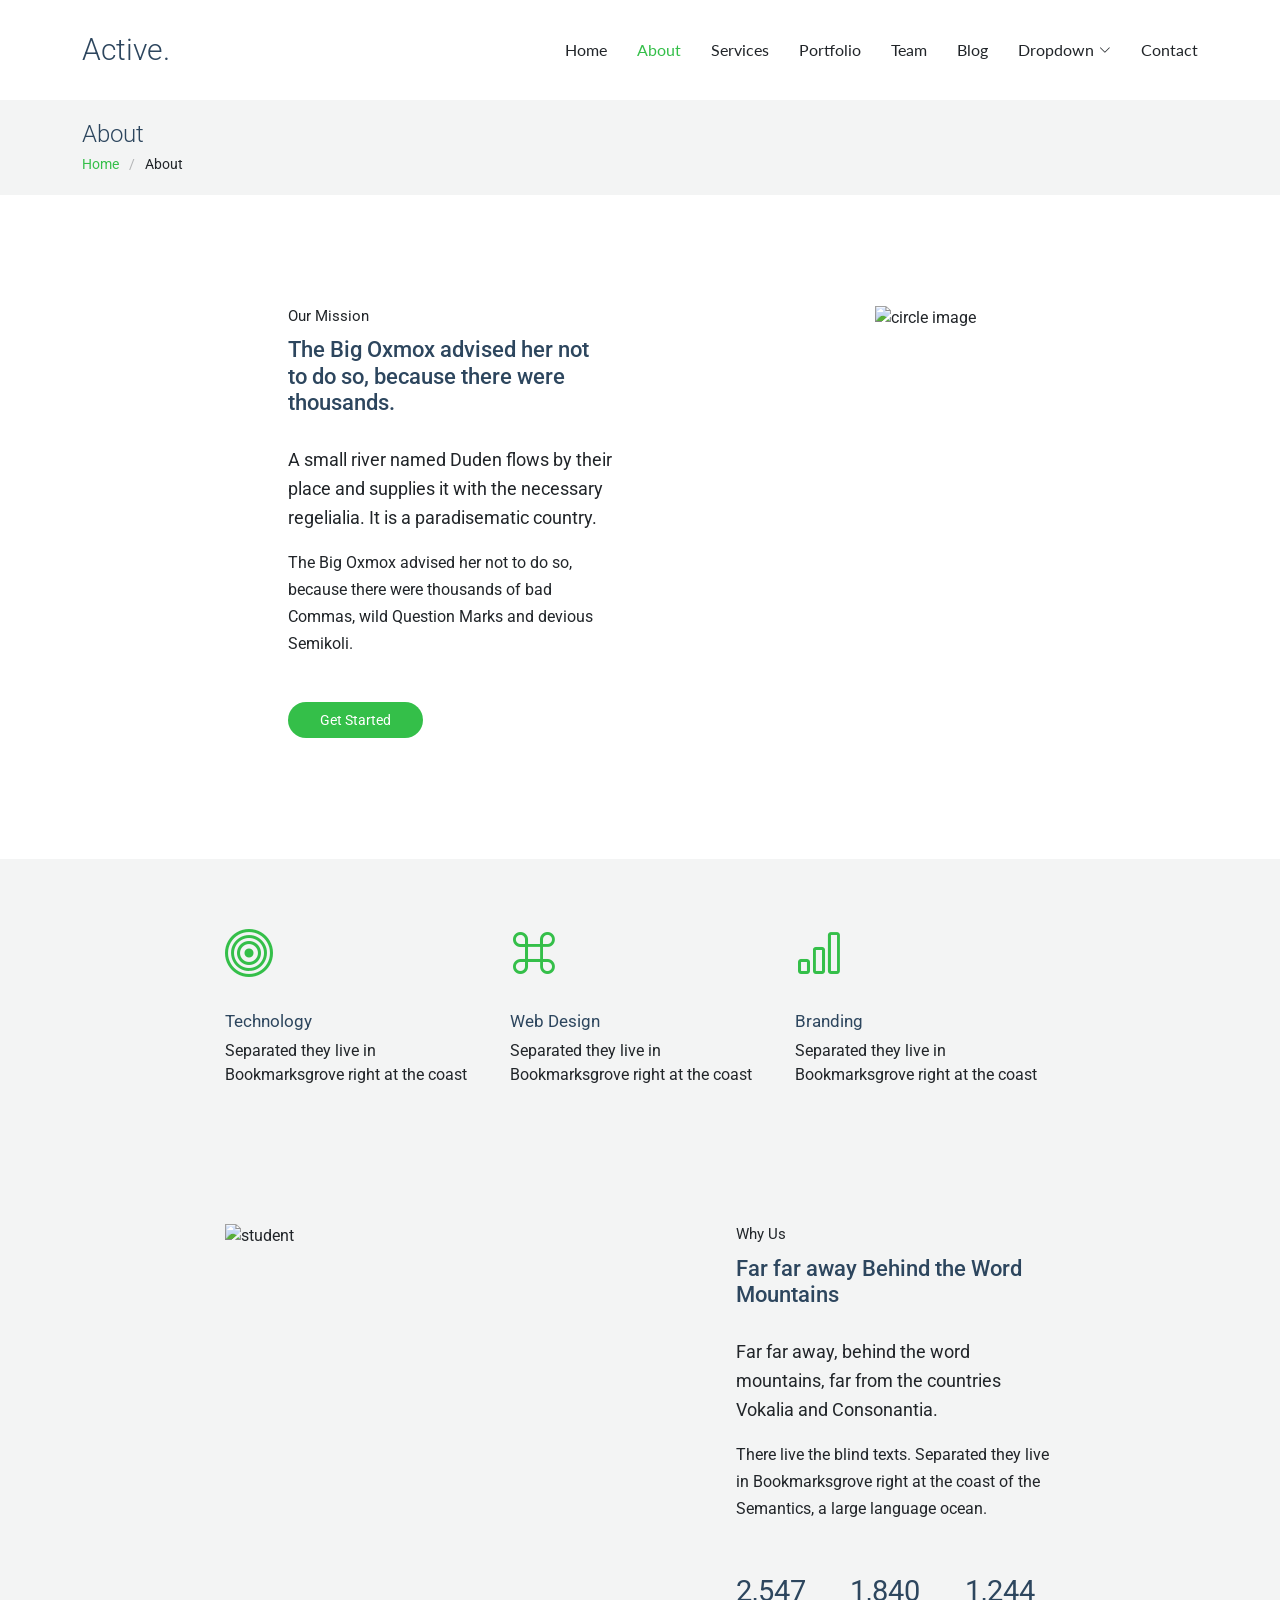
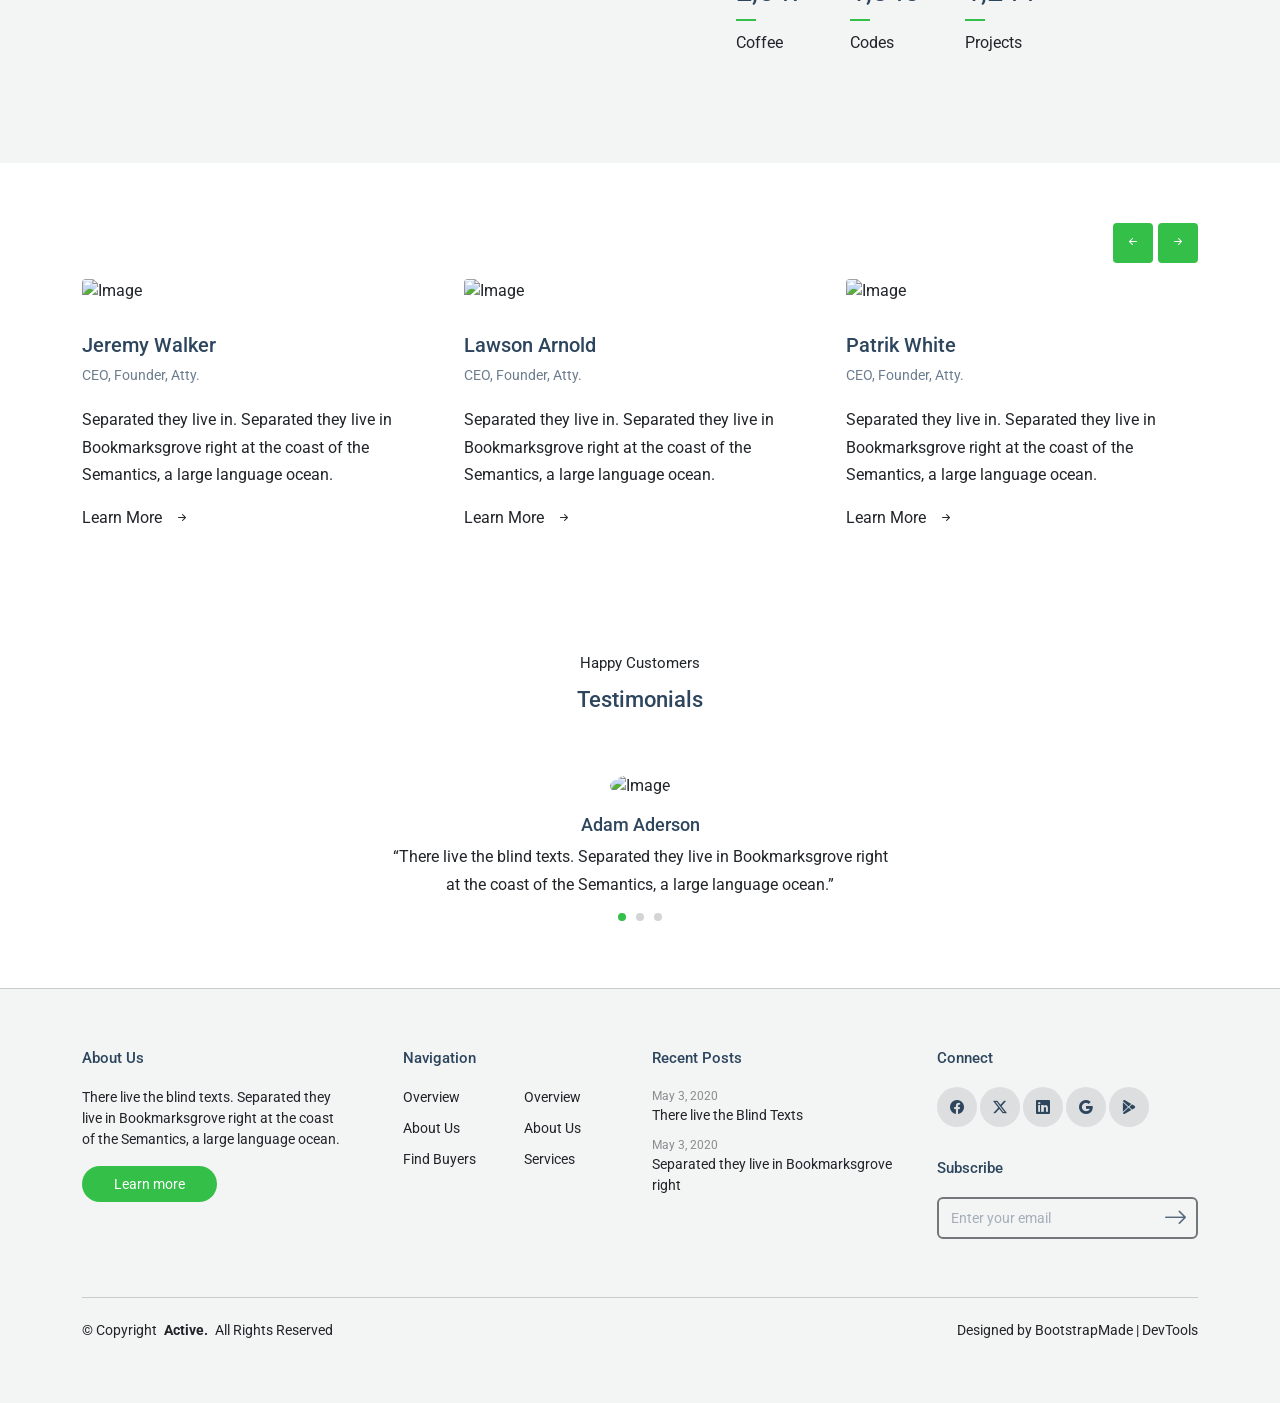
==== about.html @ 2cb1d7f8 "Initial commit Template + licence" ====
<!DOCTYPE html>
<html lang="en">

<head>
  <meta charset="utf-8">
  <meta content="width=device-width, initial-scale=1.0" name="viewport">
  <title>About - Active Bootstrap Template</title>
  <meta name="description" content="">
  <meta name="keywords" content="">

  <!-- Favicons -->
  <link href="assets/img/favicon.png" rel="icon">
  <link href="assets/img/apple-touch-icon.png" rel="apple-touch-icon">

  <!-- Fonts -->
  <link href="https://fonts.googleapis.com" rel="preconnect">
  <link href="https://fonts.gstatic.com" rel="preconnect" crossorigin>
  <link href="https://fonts.googleapis.com/css2?family=Roboto:ital,wght@0,100;0,300;0,400;0,500;0,700;0,900;1,100;1,300;1,400;1,500;1,700;1,900&family=Lato:ital,wght@0,100;0,300;0,400;0,700;0,900;1,100;1,300;1,400;1,700;1,900&display=swap" rel="stylesheet">

  <!-- Vendor CSS Files -->
  <link href="assets/vendor/bootstrap/css/bootstrap.min.css" rel="stylesheet">
  <link href="assets/vendor/bootstrap-icons/bootstrap-icons.css" rel="stylesheet">
  <link href="assets/vendor/aos/aos.css" rel="stylesheet">
  <link href="assets/vendor/swiper/swiper-bundle.min.css" rel="stylesheet">
  <link href="assets/vendor/glightbox/css/glightbox.min.css" rel="stylesheet">

  <!-- Main CSS File -->
  <link href="assets/css/main.css" rel="stylesheet">

  <!-- =======================================================
  * Template Name: Active
  * Template URL: https://bootstrapmade.com/active-bootstrap-website-template/
  * Updated: Aug 07 2024 with Bootstrap v5.3.3
  * Author: BootstrapMade.com
  * License: https://bootstrapmade.com/license/
  ======================================================== -->
</head>

<body class="about-page">

  <header id="header" class="header d-flex align-items-center sticky-top">
    <div class="container-fluid container-xl position-relative d-flex align-items-center justify-content-between">

      <a href="index.html" class="logo d-flex align-items-center">
        <!-- Uncomment the line below if you also wish to use an image logo -->
        <!-- <img src="assets/img/logo.png" alt=""> -->
        <h1 class="sitename">Active.</h1>
      </a>

      <nav id="navmenu" class="navmenu">
        <ul>
          <li><a href="index.html">Home</a></li>
          <li><a href="about.html" class="active">About</a></li>
          <li><a href="services.html">Services</a></li>
          <li><a href="portfolio.html">Portfolio</a></li>
          <li><a href="team.html">Team</a></li>
          <li><a href="blog.html">Blog</a></li>
          <li class="dropdown"><a href="#"><span>Dropdown</span> <i class="bi bi-chevron-down toggle-dropdown"></i></a>
            <ul>
              <li><a href="#">Dropdown 1</a></li>
              <li class="dropdown"><a href="#"><span>Deep Dropdown</span> <i class="bi bi-chevron-down toggle-dropdown"></i></a>
                <ul>
                  <li><a href="#">Deep Dropdown 1</a></li>
                  <li><a href="#">Deep Dropdown 2</a></li>
                  <li><a href="#">Deep Dropdown 3</a></li>
                  <li><a href="#">Deep Dropdown 4</a></li>
                  <li><a href="#">Deep Dropdown 5</a></li>
                </ul>
              </li>
              <li><a href="#">Dropdown 2</a></li>
              <li><a href="#">Dropdown 3</a></li>
              <li><a href="#">Dropdown 4</a></li>
            </ul>
          </li>
          <li><a href="contact.html">Contact</a></li>
        </ul>
        <i class="mobile-nav-toggle d-xl-none bi bi-list"></i>
      </nav>

    </div>
  </header>

  <main class="main">

    <!-- Page Title -->
    <div class="page-title light-background">
      <div class="container">
        <h1>About</h1>
        <nav class="breadcrumbs">
          <ol>
            <li><a href="index.html">Home</a></li>
            <li class="current">About</li>
          </ol>
        </nav>
      </div>
    </div><!-- End Page Title -->

    <!-- About 2 Section -->
    <section id="about-2" class="about-2 section">

      <div class="container">
        <div class="content">
          <div class="row justify-content-center">
            <div class="col-sm-12 col-md-5 col-lg-4 col-xl-4 order-lg-2 offset-xl-1 mb-4">
              <div class="img-wrap text-center text-md-left" data-aos="fade-up" data-aos-delay="100">
                <div class="img">
                  <img src="assets/img/img_v_3.jpg" alt="circle image" class="img-fluid">
                </div>
              </div>
            </div>

            <div class="offset-md-0 offset-lg-1 col-sm-12 col-md-5 col-lg-5 col-xl-4" data-aos="fade-up">
              <div class="px-3">
                <span class="content-subtitle">Our Mission</span>
                <h2 class="content-title text-start">
                  The Big Oxmox advised her not to do so, because there were
                  thousands.
                </h2>
                <p class="lead">
                  A small river named Duden flows by their place and supplies it
                  with the necessary regelialia. It is a paradisematic country.
                </p>
                <p class="mb-5">
                  The Big Oxmox advised her not to do so, because there were
                  thousands of bad Commas, wild Question Marks and devious Semikoli.
                </p>
                <p>
                  <a href="#" class="btn-get-started">Get Started</a>
                </p>
              </div>
            </div>
          </div>
        </div>
      </div>
    </section><!-- /About 2 Section -->

    <!-- Services Section -->
    <section id="services" class="services section light-background">

      <div class="container">
        <div class="row gy-4 justify-content-center">

          <div class="col-lg-3">
            <div class="services-item" data-aos="fade-up">
              <div class="services-icon">
                <i class="bi bi-bullseye"></i>
              </div>
              <div>
                <h3>Technology</h3>
                <p>Separated they live in Bookmarksgrove right at the coast</p>
              </div>
            </div>
          </div>

          <div class="col-lg-3">
            <div class="services-item" data-aos="fade-up" data-aos-delay="100">
              <div class="services-icon">
                <i class="bi bi-command"></i>
              </div>
              <div>
                <h3>Web Design</h3>
                <p>Separated they live in Bookmarksgrove right at the coast</p>
              </div>
            </div>
          </div>

          <div class="col-lg-3">
            <div class="services-item" data-aos="fade-up" data-aos-delay="200">
              <div class="services-icon">
                <i class="bi bi-bar-chart"></i>
              </div>
              <div>
                <h3>Branding</h3>
                <p>Separated they live in Bookmarksgrove right at the coast</p>
              </div>
            </div>
          </div>

        </div>
      </div>
    </section><!-- /Services Section -->

    <!-- Stats Section -->
    <section id="stats" class="stats section light-background">

      <div class="container">

        <div class="row gy-4 justify-content-center">

          <div class="col-lg-5">
            <div class="images-overlap">
              <img src="assets/img/img_v_1.jpg" alt="student" class="img-fluid img-1" data-aos="fade-up">
            </div>
          </div>

          <div class="col-lg-4 ps-lg-5">
            <span class="content-subtitle">Why Us</span>
            <h2 class="content-title">Far far away Behind the Word Mountains</h2>
            <p class="lead">
              Far far away, behind the word mountains, far from the countries
              Vokalia and Consonantia.
            </p>
            <p class="mb-5">
              There live the blind texts. Separated they live in Bookmarksgrove
              right at the coast of the Semantics, a large language ocean.
            </p>
            <div class="row mb-5 count-numbers">

              <!-- Start Stats Item -->
              <div class="col-4 counter" data-aos="fade-up" data-aos-delay="100">
                <span data-purecounter-separator="true" data-purecounter-start="0" data-purecounter-end="3919" data-purecounter-duration="1" class="purecounter number"></span>
                <span class="d-block">Coffee</span>
              </div>
              <!-- End Stats Item -->

              <!-- Start Stats Item -->
              <div class="col-4 counter" data-aos="fade-up" data-aos-delay="200">
                <span data-purecounter-separator="true" data-purecounter-start="0" data-purecounter-end="2831" data-purecounter-duration="1" class="purecounter number"></span>
                <span class="d-block">Codes</span>
              </div>
              <!-- End Stats Item -->

              <!-- Start Stats Item -->
              <div class="col-4 counter" data-aos="fade-up" data-aos-delay="300">
                <span data-purecounter-separator="true" data-purecounter-start="0" data-purecounter-end="1914" data-purecounter-duration="1" class="purecounter number"></span>
                <span class="d-block">Projects</span>
              </div>
              <!-- End Stats Item -->

            </div>
          </div>

        </div>

      </div>
    </section><!-- /Stats Section -->

    <!-- Team Section -->
    <section id="team" class="team section">

      <div class="site-section slider-team-wrap">
        <div class="container">

          <div class="slider-nav d-flex justify-content-end mb-3">
            <a href="#" class="js-prev js-custom-prev"><i class="bi bi-arrow-left-short"></i></a>
            <a href="#" class="js-next js-custom-next"><i class="bi bi-arrow-right-short"></i></a>
          </div>

          <div class="swiper init-swiper" data-aos="fade-up" data-aos-delay="100">
            <script type="application/json" class="swiper-config">
              {
                "loop": true,
                "speed": 600,
                "autoplay": {
                  "delay": 5000
                },
                "slidesPerView": "1",
                "pagination": {
                  "el": ".swiper-pagination",
                  "type": "bullets",
                  "clickable": true
                },
                "navigation": {
                  "nextEl": ".js-custom-next",
                  "prevEl": ".js-custom-prev"
                },
                "breakpoints": {
                  "640": {
                    "slidesPerView": 2,
                    "spaceBetween": 30
                  },
                  "768": {
                    "slidesPerView": 3,
                    "spaceBetween": 30
                  },
                  "1200": {
                    "slidesPerView": 3,
                    "spaceBetween": 30
                  }
                }
              }
            </script>
            <div class="swiper-wrapper">
              <div class="swiper-slide">
                <div class="team">
                  <div class="pic">
                    <img src="assets/img/team/team-1.jpg" alt="Image" class="img-fluid">
                  </div>
                  <h3 clas="">
                    <a href="#"><span class="">Jeremy</span> Walker</a>
                  </h3>
                  <span class="d-block position">CEO, Founder, Atty.</span>
                  <p>
                    Separated they live in. Separated they live in Bookmarksgrove
                    right at the coast of the Semantics, a large language ocean.
                  </p>
                  <p class="mb-0">
                    <a href="#" class="more dark">Learn More <span class="bi bi-arrow-right-short"></span></a>
                  </p>
                </div>
              </div>
              <div class="swiper-slide">
                <div class="team">
                  <div class="pic">
                    <img src="assets/img/team/team-2.jpg" alt="Image" class="img-fluid">
                  </div>
                  <h3 clas="">
                    <a href="#"><span class="">Lawson</span> Arnold</a>
                  </h3>
                  <span class="d-block position">CEO, Founder, Atty.</span>
                  <p>
                    Separated they live in. Separated they live in Bookmarksgrove
                    right at the coast of the Semantics, a large language ocean.
                  </p>
                  <p class="mb-0">
                    <a href="#" class="more dark">Learn More <span class="bi bi-arrow-right-short"></span></a>
                  </p>
                </div>
              </div>
              <div class="swiper-slide">
                <div class="team">
                  <div class="pic">
                    <img src="assets/img/team/team-3.jpg" alt="Image" class="img-fluid">
                  </div>
                  <h3 clas="">
                    <a href="#"><span class="">Patrik</span> White</a>
                  </h3>
                  <span class="d-block position">CEO, Founder, Atty.</span>
                  <p>
                    Separated they live in. Separated they live in Bookmarksgrove
                    right at the coast of the Semantics, a large language ocean.
                  </p>
                  <p class="mb-0">
                    <a href="#" class="more dark">Learn More <span class="bi bi-arrow-right-short"></span></a>
                  </p>
                </div>
              </div>
              <div class="swiper-slide">
                <div class="team">
                  <div class="pic">
                    <img src="assets/img/team/team-4.jpg" alt="Image" class="img-fluid">
                  </div>
                  <h3 clas="">
                    <a href="#"><span class="">Kathryn</span> Ryan</a>
                  </h3>
                  <span class="d-block position">CEO, Founder, Atty.</span>
                  <p>
                    Separated they live in. Separated they live in Bookmarksgrove
                    right at the coast of the Semantics, a large language ocean.
                  </p>
                  <p class="mb-0">
                    <a href="#" class="more dark">Learn More <span class="bi bi-arrow-right-short"></span></a>
                  </p>
                </div>
              </div>
              <!-- <div class="swiper-slide"></div> -->
            </div>
          </div>
        </div>
        <!-- /.container -->
      </div>
    </section><!-- /Team Section -->

    <!-- Testimonials Section -->
    <section id="testimonials" class="testimonials section">
      <!-- Section Title -->
      <div class="container section-title" data-aos="fade-up">
        <p>Happy Customers</p>
        <h2>Testimonials</h2>
      </div><!-- End Section Title -->

      <div class="container" data-aos="fade-up">
        <div class="row justify-content-center">
          <div class="col-lg-7">
            <div class="swiper init-swiper">
              <script type="application/json" class="swiper-config">
                {
                  "loop": true,
                  "speed": 600,
                  "autoplay": {
                    "delay": 5000
                  },
                  "slidesPerView": "auto",
                  "pagination": {
                    "el": ".swiper-pagination",
                    "type": "bullets",
                    "clickable": true
                  },
                  "breakpoints": {
                    "320": {
                      "slidesPerView": 1,
                      "spaceBetween": 40
                    },
                    "1200": {
                      "slidesPerView": 1,
                      "spaceBetween": 1
                    }
                  }
                }
              </script>
              <div class="swiper-wrapper">
                <div class="swiper-slide">
                  <div class="testimonial mx-auto">
                    <figure class="img-wrap">
                      <img src="assets/img/testimonials/testimonials-1.jpg" alt="Image" class="img-fluid">
                    </figure>
                    <h3 class="name">Adam Aderson</h3>
                    <blockquote>
                      <p>
                        “There live the blind texts. Separated they live in
                        Bookmarksgrove right at the coast of the Semantics, a large
                        language ocean.”
                      </p>
                    </blockquote>
                  </div>
                </div>
                <div class="swiper-slide">
                  <div class="testimonial mx-auto">
                    <figure class="img-wrap">
                      <img src="assets/img/testimonials/testimonials-2.jpg" alt="Image" class="img-fluid">
                    </figure>
                    <h3 class="name">Lukas Devlin</h3>
                    <blockquote>
                      <p>
                        “There live the blind texts. Separated they live in
                        Bookmarksgrove right at the coast of the Semantics, a large
                        language ocean.”
                      </p>
                    </blockquote>
                  </div>
                </div>
                <div class="swiper-slide">
                  <div class="testimonial mx-auto">
                    <figure class="img-wrap">
                      <img src="assets/img/testimonials/testimonials-3.jpg" alt="Image" class="img-fluid">
                    </figure>
                    <h3 class="name">Kayla Bryant</h3>
                    <blockquote>
                      <p>
                        “There live the blind texts. Separated they live in
                        Bookmarksgrove right at the coast of the Semantics, a large
                        language ocean.”
                      </p>
                    </blockquote>
                  </div>
                </div>
              </div>
              <div class="swiper-pagination"></div>
            </div>
          </div>
        </div>
      </div>
    </section><!-- /Testimonials Section -->

  </main>

  <footer id="footer" class="footer light-background">
    <div class="container">
      <div class="row g-4">
        <div class="col-md-6 col-lg-3 mb-3 mb-md-0">
          <div class="widget">
            <h3 class="widget-heading">About Us</h3>
            <p class="mb-4">
              There live the blind texts. Separated they live in Bookmarksgrove
              right at the coast of the Semantics, a large language ocean.
            </p>
            <p class="mb-0">
              <a href="#" class="btn-learn-more">Learn more</a>
            </p>
          </div>
        </div>
        <div class="col-md-6 col-lg-3 ps-lg-5 mb-3 mb-md-0">
          <div class="widget">
            <h3 class="widget-heading">Navigation</h3>
            <ul class="list-unstyled float-start me-5">
              <li><a href="#">Overview</a></li>
              <li><a href="#">About Us</a></li>
              <li><a href="#">Find Buyers</a></li>
            </ul>
            <ul class="list-unstyled float-start">
              <li><a href="#">Overview</a></li>
              <li><a href="#">About Us</a></li>
              <li><a href="#">Services</a></li>
            </ul>
          </div>
        </div>
        <div class="col-md-6 col-lg-3 pl-lg-5">
          <div class="widget">
            <h3 class="widget-heading">Recent Posts</h3>
            <ul class="list-unstyled footer-blog-entry">
              <li>
                <span class="d-block date">May 3, 2020</span>
                <a href="#">There live the Blind Texts</a>
              </li>
              <li>
                <span class="d-block date">May 3, 2020</span>
                <a href="#">Separated they live in Bookmarksgrove right</a>
              </li>
            </ul>
          </div>
        </div>
        <div class="col-md-6 col-lg-3 pl-lg-5">
          <div class="widget">
            <h3 class="widget-heading">Connect</h3>
            <ul class="list-unstyled social-icons light mb-3">
              <li>
                <a href="#"><span class="bi bi-facebook"></span></a>
              </li>
              <li>
                <a href="#"><span class="bi bi-twitter-x"></span></a>
              </li>
              <li>
                <a href="#"><span class="bi bi-linkedin"></span></a>
              </li>
              <li>
                <a href="#"><span class="bi bi-google"></span></a>
              </li>
              <li>
                <a href="#"><span class="bi bi-google-play"></span></a>
              </li>
            </ul>
          </div>

          <div class="widget">
            <div class="footer-subscribe">
              <h3 class="widget-heading">Subscribe</h3>
              <form action="forms/newsletter.php" method="post" class="php-email-form">
                <div class="mb-2">
                  <input type="text" class="form-control" name="email" placeholder="Enter your email">

                  <button type="submit" class="btn btn-link">
                    <span class="bi bi-arrow-right"></span>
                  </button>
                </div>
                <div class="loading">Loading</div>
                <div class="error-message"></div>
                <div class="sent-message">
                  Your subscription request has been sent. Thank you!
                </div>
              </form>
            </div>
          </div>
        </div>
      </div>

      <div class="copyright d-flex flex-column flex-md-row align-items-center justify-content-md-between">
        <p>© <span>Copyright</span> <strong class="px-1 sitename">Active.</strong> <span>All Rights Reserved</span></p>
        <div class="credits">
          <!-- All the links in the footer should remain intact. -->
          <!-- You can delete the links only if you've purchased the pro version. -->
          <!-- Licensing information: https://bootstrapmade.com/license/ -->
          <!-- Purchase the pro version with working PHP/AJAX contact form: [buy-url] -->
          Designed by <a href="https://bootstrapmade.com/">BootstrapMade</a> | <a href="https://bootstrapmade.com/tools/">DevTools</a>
        </div>
      </div>
    </div>
  </footer>

  <!-- Scroll Top -->
  <a href="#" id="scroll-top" class="scroll-top d-flex align-items-center justify-content-center"><i class="bi bi-arrow-up-short"></i></a>

  <!-- Preloader -->
  <div id="preloader"></div>

  <!-- Vendor JS Files -->
  <script src="assets/vendor/bootstrap/js/bootstrap.bundle.min.js"></script>
  <script src="assets/vendor/php-email-form/validate.js"></script>
  <script src="assets/vendor/aos/aos.js"></script>
  <script src="assets/vendor/swiper/swiper-bundle.min.js"></script>
  <script src="assets/vendor/purecounter/purecounter_vanilla.js"></script>
  <script src="assets/vendor/glightbox/js/glightbox.min.js"></script>
  <script src="assets/vendor/imagesloaded/imagesloaded.pkgd.min.js"></script>
  <script src="assets/vendor/isotope-layout/isotope.pkgd.min.js"></script>

  <!-- Main JS File -->
  <script src="assets/js/main.js"></script>

</body>

</html>
---- assets/css/main.css ----
/**
* Template Name: Active
* Template URL: https://bootstrapmade.com/active-bootstrap-website-template/
* Updated: Aug 07 2024 with Bootstrap v5.3.3
* Author: BootstrapMade.com
* License: https://bootstrapmade.com/license/
*/

/*--------------------------------------------------------------
# Font & Color Variables
# Help: https://bootstrapmade.com/color-system/
--------------------------------------------------------------*/
/* Fonts */
:root {
  --default-font: "Roboto",  system-ui, -apple-system, "Segoe UI", Roboto, "Helvetica Neue", Arial, "Noto Sans", "Liberation Sans", sans-serif, "Apple Color Emoji", "Segoe UI Emoji", "Segoe UI Symbol", "Noto Color Emoji";
  --heading-font: "Roboto",  sans-serif;
  --nav-font: "Lato",  sans-serif;
}

/* Global Colors - The following color variables are used throughout the website. Updating them here will change the color scheme of the entire website */
:root { 
  --background-color: #ffffff; /* Background color for the entire website, including individual sections */
  --default-color: #212529; /* Default color used for the majority of the text content across the entire website */
  --heading-color: #2d465e; /* Color for headings, subheadings and title throughout the website */
  --accent-color: #34bf49; /* Accent color that represents your brand on the website. It's used for buttons, links, and other elements that need to stand out */
  --surface-color: #ffffff; /* The surface color is used as a background of boxed elements within sections, such as cards, icon boxes, or other elements that require a visual separation from the global background. */
  --contrast-color: #ffffff; /* Contrast color for text, ensuring readability against backgrounds of accent, heading, or default colors. */
}

/* Nav Menu Colors - The following color variables are used specifically for the navigation menu. They are separate from the global colors to allow for more customization options */
:root {
  --nav-color: #212529;  /* The default color of the main navmenu links */
  --nav-hover-color: #34bf49; /* Applied to main navmenu links when they are hovered over or active */
  --nav-mobile-background-color: #ffffff; /* Used as the background color for mobile navigation menu */
  --nav-dropdown-background-color: #ffffff; /* Used as the background color for dropdown items that appear when hovering over primary navigation items */
  --nav-dropdown-color: #212529; /* Used for navigation links of the dropdown items in the navigation menu. */
  --nav-dropdown-hover-color: #34bf49; /* Similar to --nav-hover-color, this color is applied to dropdown navigation links when they are hovered over. */
}

/* Color Presets - These classes override global colors when applied to any section or element, providing reuse of the sam color scheme. */

.light-background {
  --background-color: #f3f4f4;
  --surface-color: #ffffff;
}

.dark-background {
  --background-color: #060606;
  --default-color: #ffffff;
  --heading-color: #ffffff;
  --surface-color: #252525;
  --contrast-color: #ffffff;
}

/* Smooth scroll */
:root {
  scroll-behavior: smooth;
}

/*--------------------------------------------------------------
# General Styling & Shared Classes
--------------------------------------------------------------*/
body {
  color: var(--default-color);
  background-color: var(--background-color);
  font-family: var(--default-font);
}

a {
  color: var(--accent-color);
  text-decoration: none;
  transition: 0.3s;
}

a:hover {
  color: color-mix(in srgb, var(--accent-color), transparent 25%);
  text-decoration: none;
}

h1,
h2,
h3,
h4,
h5,
h6 {
  color: var(--heading-color);
  font-family: var(--heading-font);
}

/* PHP Email Form Messages
------------------------------*/
.php-email-form .error-message {
  display: none;
  background: #df1529;
  color: #ffffff;
  text-align: left;
  padding: 15px;
  margin-bottom: 24px;
  font-weight: 600;
}

.php-email-form .sent-message {
  display: none;
  color: #ffffff;
  background: #059652;
  text-align: center;
  padding: 15px;
  margin-bottom: 24px;
  font-weight: 600;
}

.php-email-form .loading {
  display: none;
  background: var(--surface-color);
  text-align: center;
  padding: 15px;
  margin-bottom: 24px;
}

.php-email-form .loading:before {
  content: "";
  display: inline-block;
  border-radius: 50%;
  width: 24px;
  height: 24px;
  margin: 0 10px -6px 0;
  border: 3px solid var(--accent-color);
  border-top-color: var(--surface-color);
  animation: php-email-form-loading 1s linear infinite;
}

@keyframes php-email-form-loading {
  0% {
    transform: rotate(0deg);
  }

  100% {
    transform: rotate(360deg);
  }
}

/*--------------------------------------------------------------
# Global Header
--------------------------------------------------------------*/
.header {
  color: var(--default-color);
  background-color: var(--background-color);
  padding: 20px 0;
  transition: all 0.5s;
  z-index: 997;
}

.header .logo {
  line-height: 1;
}

.header .logo img {
  max-height: 32px;
  margin-right: 8px;
}

.header .logo h1 {
  font-size: 30px;
  margin: 0;
  font-weight: 300;
  color: var(--heading-color);
}

.scrolled .header {
  box-shadow: 0px 0 18px rgba(0, 0, 0, 0.1);
}

/*--------------------------------------------------------------
# Navigation Menu
--------------------------------------------------------------*/
/* Navmenu - Desktop */
@media (min-width: 1200px) {
  .navmenu {
    padding: 0;
  }

  .navmenu ul {
    margin: 0;
    padding: 0;
    display: flex;
    list-style: none;
    align-items: center;
  }

  .navmenu li {
    position: relative;
  }

  .navmenu a,
  .navmenu a:focus {
    color: var(--nav-color);
    padding: 18px 15px;
    font-size: 16px;
    font-family: var(--nav-font);
    font-weight: 400;
    display: flex;
    align-items: center;
    justify-content: space-between;
    white-space: nowrap;
    transition: 0.3s;
  }

  .navmenu a i,
  .navmenu a:focus i {
    font-size: 12px;
    line-height: 0;
    margin-left: 5px;
    transition: 0.3s;
  }

  .navmenu li:last-child a {
    padding-right: 0;
  }

  .navmenu li:hover>a,
  .navmenu .active,
  .navmenu .active:focus {
    color: var(--nav-hover-color);
  }

  .navmenu .dropdown ul {
    margin: 0;
    padding: 10px 0;
    background: var(--nav-dropdown-background-color);
    display: block;
    position: absolute;
    visibility: hidden;
    left: 14px;
    top: 130%;
    opacity: 0;
    transition: 0.3s;
    border-radius: 4px;
    z-index: 99;
    box-shadow: 0px 0px 30px rgba(0, 0, 0, 0.1);
  }

  .navmenu .dropdown ul li {
    min-width: 200px;
  }

  .navmenu .dropdown ul a {
    padding: 10px 20px;
    font-size: 15px;
    text-transform: none;
    color: var(--nav-dropdown-color);
  }

  .navmenu .dropdown ul a i {
    font-size: 12px;
  }

  .navmenu .dropdown ul a:hover,
  .navmenu .dropdown ul .active:hover,
  .navmenu .dropdown ul li:hover>a {
    color: var(--nav-dropdown-hover-color);
  }

  .navmenu .dropdown:hover>ul {
    opacity: 1;
    top: 100%;
    visibility: visible;
  }

  .navmenu .dropdown .dropdown ul {
    top: 0;
    left: -90%;
    visibility: hidden;
  }

  .navmenu .dropdown .dropdown:hover>ul {
    opacity: 1;
    top: 0;
    left: -100%;
    visibility: visible;
  }
}

/* Navmenu - Mobile */
@media (max-width: 1199px) {
  .mobile-nav-toggle {
    color: var(--nav-color);
    font-size: 28px;
    line-height: 0;
    margin-right: 10px;
    cursor: pointer;
    transition: color 0.3s;
  }

  .navmenu {
    padding: 0;
    z-index: 9997;
  }

  .navmenu ul {
    display: none;
    list-style: none;
    position: absolute;
    inset: 60px 20px 20px 20px;
    padding: 10px 0;
    margin: 0;
    border-radius: 6px;
    background-color: var(--nav-mobile-background-color);
    overflow-y: auto;
    transition: 0.3s;
    z-index: 9998;
    box-shadow: 0px 0px 30px rgba(0, 0, 0, 0.1);
  }

  .navmenu a,
  .navmenu a:focus {
    color: var(--nav-color);
    padding: 10px 20px;
    font-family: var(--nav-font);
    font-size: 17px;
    font-weight: 500;
    display: flex;
    align-items: center;
    justify-content: space-between;
    white-space: nowrap;
    transition: 0.3s;
  }

  .navmenu a i,
  .navmenu a:focus i {
    font-size: 12px;
    line-height: 0;
    margin-left: 5px;
    width: 30px;
    height: 30px;
    display: flex;
    align-items: center;
    justify-content: center;
    border-radius: 50%;
    transition: 0.3s;
    background-color: color-mix(in srgb, var(--accent-color), transparent 90%);
  }

  .navmenu a i:hover,
  .navmenu a:focus i:hover {
    background-color: var(--accent-color);
    color: var(--contrast-color);
  }

  .navmenu a:hover,
  .navmenu .active,
  .navmenu .active:focus {
    color: var(--nav-hover-color);
  }

  .navmenu .active i,
  .navmenu .active:focus i {
    background-color: var(--accent-color);
    color: var(--contrast-color);
    transform: rotate(180deg);
  }

  .navmenu .dropdown ul {
    position: static;
    display: none;
    z-index: 99;
    padding: 10px 0;
    margin: 10px 20px;
    background-color: var(--nav-dropdown-background-color);
    border: 1px solid color-mix(in srgb, var(--default-color), transparent 90%);
    box-shadow: none;
    transition: all 0.5s ease-in-out;
  }

  .navmenu .dropdown ul ul {
    background-color: rgba(33, 37, 41, 0.1);
  }

  .navmenu .dropdown ul a {
    color: var(--nav-dropdown-color);
  }

  .navmenu .dropdown ul a:hover,
  .navmenu .dropdown ul .active:hover,
  .navmenu .dropdown ul li:hover>a {
    color: var(--nav-dropdown-hover-color);
  }

  .navmenu .dropdown>.dropdown-active {
    display: block;
    background-color: rgba(33, 37, 41, 0.03);
  }

  .mobile-nav-active {
    overflow: hidden;
  }

  .mobile-nav-active .mobile-nav-toggle {
    color: #fff;
    position: absolute;
    font-size: 32px;
    top: 15px;
    right: 15px;
    margin-right: 0;
    z-index: 9999;
  }

  .mobile-nav-active .navmenu {
    position: fixed;
    overflow: hidden;
    inset: 0;
    background: rgba(33, 37, 41, 0.8);
    transition: 0.3s;
  }

  .mobile-nav-active .navmenu>ul {
    display: block;
  }
}

/*--------------------------------------------------------------
# Global Footer
--------------------------------------------------------------*/
.footer {
  background-color: var(--background-color);
  color: var(--default-color);
  padding: 60px 0;
  font-size: 14px;
  border-top: 1px solid color-mix(in srgb, var(--default-color), transparent 80%);
}

.footer a {
  color: var(--default-color) !important;
}

.footer a:hover {
  color: var(--accent-color);
}

.footer .copyright {
  margin-top: 50px;
  position: relative;
  padding-top: 20px;
  border-top: 1px solid color-mix(in srgb, var(--default-color), transparent 80%);
}

.footer .copyright p,
.footer .copyright .credits {
  margin: 2px 0;
}

.footer .btn-learn-more {
  background-color: var(--accent-color);
  border-radius: 30px;
  padding: 8px 30px;
  border: 2px solid transparent;
  transition: 0.3s all ease-in-out;
  font-size: 14px;
  color: var(--contrast-color) !important;
}

.footer .btn-learn-more:hover {
  border-color: var(--accent-color);
  background-color: transparent;
  color: var(--accent-color) !important;
}

.footer .widget .widget-heading {
  font-size: 15px;
  color: var(--heading-color);
  margin-bottom: 20px;
}

.footer .widget ul li {
  margin-bottom: 10px;
  line-height: 1.5;
}

.footer .widget ul li a {
  color: color-mix(in srgb, var(--heading-color), transparent 50%);
}

.footer .widget ul li a:hover {
  text-decoration: none;
  color: var(--heading-color);
}

.footer .widget .footer-blog-entry .date {
  color: color-mix(in srgb, var(--default-color), transparent 50%);
  font-size: 12px;
}

.footer .social-icons li {
  display: inline-block;
}

.footer .social-icons li a {
  display: inline-block;
  width: 40px;
  height: 40px;
  position: relative;
  border-radius: 50%;
  background: color-mix(in srgb, var(--default-color), transparent 90%);
}

.footer .social-icons li a span {
  color: color-mix(in srgb, var(--heading-color), transparent 0%);
  position: absolute;
  top: 50%;
  left: 50%;
  transform: translate(-50%, -50%);
  transition: 0.3s all ease-in-out;
}

.footer .social-icons li a:hover {
  background: var(--accent-color);
}

.footer .social-icons li a:hover span {
  color: var(--contrast-color);
}

.footer .social-icons li:first-child a {
  padding-left: 0;
}

.footer .footer-subscribe form {
  position: relative;
}

.footer .footer-subscribe .form-control {
  font-size: 14px;
  height: 42px;
  border: 2px solid color-mix(in srgb, var(--default-color), transparent 40%);
  background: none;
  color: var(--heading-color);
  padding-right: 40px;
}

.footer .footer-subscribe .form-control:focus {
  border-color: color-mix(in srgb, var(--default-color), transparent 10%);
  box-shadow: none;
}

.footer .footer-subscribe .form-control::placeholder {
  color: color-mix(in srgb, var(--heading-color), transparent 60%);
}

.footer .footer-subscribe .btn-link {
  padding: 0;
  margin: 0;
  font-size: 1.5rem;
  background-color: none;
  border-color: none;
  position: absolute;
  line-height: 0;
  color: color-mix(in srgb, var(--heading-color), transparent 20%);
  top: 20px;
  right: 10px;
  transform: translateY(-50%) rotate(0deg);
}

.footer .footer-subscribe .btn-link:hover,
.footer .footer-subscribe .btn-link:focus,
.footer .footer-subscribe .btn-link:active {
  text-decoration: none;
}

/*--------------------------------------------------------------
# Preloader
--------------------------------------------------------------*/
#preloader {
  position: fixed;
  inset: 0;
  z-index: 999999;
  overflow: hidden;
  background: var(--background-color);
  transition: all 0.6s ease-out;
}

#preloader:before {
  content: "";
  position: fixed;
  top: calc(50% - 30px);
  left: calc(50% - 30px);
  border: 6px solid #ffffff;
  border-color: var(--accent-color) transparent var(--accent-color) transparent;
  border-radius: 50%;
  width: 60px;
  height: 60px;
  animation: animate-preloader 1.5s linear infinite;
}

@keyframes animate-preloader {
  0% {
    transform: rotate(0deg);
  }

  100% {
    transform: rotate(360deg);
  }
}

/*--------------------------------------------------------------
# Scroll Top Button
--------------------------------------------------------------*/
.scroll-top {
  position: fixed;
  visibility: hidden;
  opacity: 0;
  right: 15px;
  bottom: 15px;
  z-index: 99999;
  background-color: var(--accent-color);
  width: 40px;
  height: 40px;
  border-radius: 4px;
  transition: all 0.4s;
}

.scroll-top i {
  font-size: 24px;
  color: var(--contrast-color);
  line-height: 0;
}

.scroll-top:hover {
  background-color: color-mix(in srgb, var(--accent-color), transparent 20%);
  color: var(--contrast-color);
}

.scroll-top.active {
  visibility: visible;
  opacity: 1;
}

/*--------------------------------------------------------------
# Disable aos animation delay on mobile devices
--------------------------------------------------------------*/
@media screen and (max-width: 768px) {
  [data-aos-delay] {
    transition-delay: 0 !important;
  }
}

/*--------------------------------------------------------------
# Global Page Titles & Breadcrumbs
--------------------------------------------------------------*/
.page-title {
  color: var(--default-color);
  background-color: var(--background-color);
  padding: 20px 0;
  position: relative;
}

.page-title h1 {
  font-size: 24px;
  font-weight: 300;
  margin: 0 0 5px 0;
}

.page-title .breadcrumbs ol {
  display: flex;
  flex-wrap: wrap;
  list-style: none;
  padding: 0;
  margin: 0;
  font-size: 14px;
  font-weight: 400;
}

.page-title .breadcrumbs ol li+li {
  padding-left: 10px;
}

.page-title .breadcrumbs ol li+li::before {
  content: "/";
  display: inline-block;
  padding-right: 10px;
  color: color-mix(in srgb, var(--default-color), transparent 70%);
}

/*--------------------------------------------------------------
# Global Sections
--------------------------------------------------------------*/
section,
.section {
  color: var(--default-color);
  background-color: var(--background-color);
  padding: 60px 0;
  scroll-margin-top: 100px;
  overflow: clip;
}

@media (max-width: 1199px) {

  section,
  .section {
    scroll-margin-top: 66px;
  }
}

/*--------------------------------------------------------------
# Global Section Titles
--------------------------------------------------------------*/
.section-title {
  text-align: center;
  padding-bottom: 60px;
  position: relative;
}

.section-title h2 {
  font-size: 22px;
  font-weight: 500;
  margin-bottom: 0;
}

.section-title p {
  font-size: 15px;
  margin-bottom: 10px;
}

/*--------------------------------------------------------------
# About Section
--------------------------------------------------------------*/
.about .btn-get-started {
  background-color: var(--accent-color);
  color: var(--contrast-color);
  border-radius: 30px;
  padding: 8px 30px;
  border: 2px solid transparent;
  transition: 0.3s all ease-in-out;
  font-size: 14px;
}

.about .btn-get-started:hover {
  border-color: var(--accent-color);
  background-color: transparent;
  color: var(--accent-color);
}

.about h1 {
  color: var(--heading-color);
  font-size: 30px;
}

.about p {
  line-height: 1.7;
  color: var(--default-color);
}

.about .swiper-pagination {
  position: absolute;
  bottom: 30px;
}

.about .swiper-pagination .swiper-pagination-bullet {
  margin: 0 5px;
  background: #ffffff;
  opacity: 0.3;
}

.about .swiper-pagination .swiper-pagination-bullet.swiper-pagination-bullet-active {
  background: var(--accent-color);
  opacity: 1;
}

.about .section-subtitle {
  font-size: 15px;
  margin-bottom: 10px;
  display: block;
  color: var(--default-color);
}

/*--------------------------------------------------------------
# About 2 Section
--------------------------------------------------------------*/
.about-2 .content {
  background-color: var(--surface-color);
  padding-top: 50px;
  padding-bottom: 50px;
}

.about-2 .content-subtitle {
  font-size: 15px;
  margin-bottom: 10px;
  display: block;
  color: var(--default-color);
}

.about-2 .content-title {
  color: var(--heading-color);
  font-size: 22px;
  margin-bottom: 30px;
}

.about-2 p {
  line-height: 1.7;
  color: var(--default-color);
}

.about-2 .btn-get-started {
  background-color: var(--accent-color);
  color: var(--contrast-color);
  border-radius: 30px;
  padding: 8px 30px;
  border: 2px solid transparent;
  transition: 0.3s all ease-in-out;
  font-size: 14px;
}

.about-2 .btn-get-started:hover {
  border-color: var(--accent-color);
  background-color: transparent;
  color: var(--accent-color);
}

.about-2 .lead {
  line-height: 1.6;
  font-size: 18px;
  font-weight: normal;
  color: var(--default-color);
}

/*--------------------------------------------------------------
# Services Section
--------------------------------------------------------------*/
.services {
  padding-top: 60px;
  padding-bottom: 60px;
}

.services .services-item .services-icon {
  color: var(--accent-color);
  margin-bottom: 20px;
}

.services .services-item .services-icon i {
  font-size: 48px;
}

.services .services-item h3 {
  font-size: 17px;
  font-weight: 400;
  color: var(--heading-color);
}

/*--------------------------------------------------------------
# Stats Section
--------------------------------------------------------------*/
.stats {
  padding-top: 60px;
}

.stats .content-subtitle {
  font-size: 15px;
  margin-bottom: 10px;
  display: block;
  color: var(--default-color);
}

.stats .lead {
  line-height: 1.6;
  font-size: 18px;
  font-weight: normal;
  color: var(--default-color);
}

.stats .content-title {
  color: var(--heading-color);
  font-size: 22px;
  margin-bottom: 30px;
}

.stats p {
  line-height: 1.7;
  color: var(--default-color);
}

.stats .btn-get-started {
  background-color: var(--accent-color);
  color: var(--contrast-color);
  border-radius: 30px;
  padding: 8px 30px;
  border: 2px solid transparent;
  transition: 0.3s all ease-in-out;
  font-size: 14px;
}

.stats .btn-get-started:hover {
  border-color: var(--accent-color);
  background-color: transparent;
  color: var(--accent-color);
}

.stats .count-numbers .number {
  font-size: 1.8rem;
  color: var(--heading-color);
  position: relative;
  display: block;
  padding-bottom: 7px;
  margin-bottom: 10px;
}

.stats .count-numbers .number:after {
  content: "";
  left: 0;
  bottom: 0;
  position: absolute;
  width: 20px;
  height: 2px;
  background: var(--accent-color);
}

/*--------------------------------------------------------------
# Blog Posts Section
--------------------------------------------------------------*/
.blog-posts .title-wrap {
  padding-bottom: 30px;
}

.blog-posts .content-subtitle {
  font-size: 15px;
  margin-bottom: 10px;
  display: block;
  color: var(--default-color);
}

.blog-posts .content-title {
  color: var(--heading-color);
  font-size: 22px;
  margin-bottom: 30px;
}

.blog-posts .post-entry .thumb {
  margin-bottom: 20px;
}

.blog-posts .post-entry .thumb img {
  transition: 0.3s all ease;
}

.blog-posts .post-entry .thumb:hover img {
  opacity: 0.8;
}

.blog-posts .post-entry .meta {
  font-size: 12px;
  margin-bottom: 20px;
}

.blog-posts .post-entry .meta .cat {
  text-transform: uppercase;
  font-weight: normal;
  color: var(--heading-color);
}

.blog-posts .post-entry .meta .date {
  color: color-mix(in srgb, var(--default-color), transparent 25%);
}

.blog-posts .post-entry .post-content {
  padding-left: 30px;
  padding-right: 30px;
}

.blog-posts .post-entry .post-content h3 {
  font-size: 18px;
  line-height: 1.2;
}

.blog-posts .post-entry .post-content h3 a {
  color: var(--heading-color);
}

.blog-posts .post-entry .post-content h3 a:hover {
  color: var(--accent-color);
}

.blog-posts .author .pic {
  flex: 0 0 50px;
  margin-right: 20px;
}

.blog-posts .author .author-name {
  line-height: 1.3;
}

.blog-posts .author .author-name strong {
  color: var(--heading-color);
  font-weight: normal;
}

.blog-posts .author .author-name span {
  font-size: 14px;
  color: color-mix(in srgb, var(--default-color), transparent 25%);
}

/*--------------------------------------------------------------
# Tabs Section
--------------------------------------------------------------*/
.tabs .service-item .service-icon {
  display: flex;
  align-items: center;
  justify-content: center;
  width: 40px;
  height: 40px;
  flex: 0 0 40px;
  border-radius: 4px;
  position: relative;
  color: var(--accent-color);
  background-color: color-mix(in srgb, var(--default-color), transparent 95%);
  margin-right: 20px;
  font-size: 16px;
}

.tabs .service-item .service-contents h3 {
  font-size: 16px;
  color: var(--heading-color);
}

.tabs .service-item.link {
  padding: 20px;
  margin-bottom: 10px;
  border-radius: 7px;
}

.tabs .service-item.link .service-contents {
  color: var(--default-color);
}

.tabs .service-item.link .service-contents *:last-child {
  margin-bottom: 0;
}

.tabs .service-item.link:hover {
  background: color-mix(in srgb, var(--default-color), transparent 96%);
}

.tabs .service-item.link:hover .service-icon {
  background-color: color-mix(in srgb, var(--default-color), transparent 90%);
  color: var(--default-color);
}

.tabs .service-item.link.active {
  background: var(--surface-color);
}

.tabs .service-item.link.active .service-icon {
  background-color: var(--accent-color);
  color: var(--contrast-color);
}

/*--------------------------------------------------------------
# Services 2 Section
--------------------------------------------------------------*/
.services-2 .content-subtitle {
  font-size: 15px;
  margin-bottom: 10px;
  display: block;
  color: var(--default-color);
}

.services-2 .content-title {
  color: var(--heading-color);
  font-size: 22px;
  margin-bottom: 30px;
}

.services-2 p {
  line-height: 1.7;
  color: var(--default-color);
}

.services-2 .lead {
  line-height: 1.6;
  font-size: 18px;
  font-weight: normal;
  color: var(--default-color);
}

.services-2 .btn-get-started {
  background-color: var(--accent-color);
  color: var(--contrast-color);
  border-radius: 30px;
  padding: 8px 30px;
  border: 2px solid transparent;
  transition: 0.3s all ease-in-out;
  font-size: 14px;
}

.services-2 .btn-get-started:hover {
  border-color: var(--accent-color);
  background-color: transparent;
  color: var(--accent-color);
}

.services-2 .services-item .services-icon {
  color: var(--accent-color);
  margin-bottom: 20px;
}

.services-2 .services-item .services-icon i {
  font-size: 48px;
}

.services-2 .services-item h3 {
  font-size: 17px;
  font-weight: 400;
  color: var(--heading-color);
}

/*--------------------------------------------------------------
# Pricing Section
--------------------------------------------------------------*/
.pricing .pricing-item {
  background-color: var(--surface-color);
  box-shadow: 0px 5px 90px rgba(0, 0, 0, 0.1);
  padding: 40px 20px;
  text-align: center;
  border-radius: 8px;
  position: relative;
  overflow: hidden;
}

.pricing .pricing-item h3 {
  padding: 15px;
  margin-top: 15px;
  font-size: 18px;
  font-weight: 600;
}

.pricing .pricing-item h4 {
  color: var(--accent-color);
  font-size: 42px;
  font-family: var(--default-font);
  font-weight: 500;
}

.pricing .pricing-item h4 sup {
  font-size: 20px;
  top: -15px;
  left: -3px;
}

.pricing .pricing-item h4 span {
  color: color-mix(in srgb, var(--default-color), transparent 40%);
  font-size: 16px;
  font-weight: 300;
}

.pricing .pricing-item ul {
  padding: 20px 0;
  list-style: none;
  text-align: center;
  line-height: 20px;
  font-size: 14px;
}

.pricing .pricing-item ul li {
  padding-bottom: 16px;
}

.pricing .pricing-item ul .na {
  color: color-mix(in srgb, var(--default-color), transparent 60%);
  text-decoration: line-through;
}

.pricing .pricing-item .btn-wrap {
  padding: 15px;
  text-align: center;
}

.pricing .pricing-item .btn-buy {
  color: var(--accent-color);
  background-color: transparent;
  border: 2px solid var(--accent-color);
  display: inline-block;
  padding: 10px 40px 12px 40px;
  border-radius: 50px;
  font-size: 14px;
  font-family: var(--heading-font);
  font-weight: 600;
  transition: 0.3s;
}

.pricing .pricing-item .btn-buy:hover {
  background: var(--accent-color);
  color: var(--contrast-color);
}

.pricing .recommended .btn-buy {
  background: var(--accent-color);
  color: var(--contrast-color);
}

.pricing .recommended .btn-buy:hover {
  background: color-mix(in srgb, var(--accent-color), transparent 20%);
  border-color: color-mix(in srgb, var(--accent-color), transparent 20%);
}

.pricing .recommended-badge {
  position: absolute;
  top: 20px;
  left: 50%;
  transform: translateX(-50%);
  z-index: 1;
  font-size: 13px;
  padding: 3px 25px 6px 25px;
  background: color-mix(in srgb, var(--accent-color), transparent 92%);
  color: var(--accent-color);
  border-radius: 50px;
}

/*--------------------------------------------------------------
# Faq Section
--------------------------------------------------------------*/
.faq .content-subtitle {
  font-size: 15px;
  margin-bottom: 10px;
  display: block;
  color: var(--default-color);
}

.faq .content-title {
  color: var(--heading-color);
  font-size: 22px;
  margin-bottom: 30px;
}

.faq p {
  line-height: 1.7;
  color: var(--default-color);
}

.faq .custom-accordion .accordion-item {
  background-color: var(--surface-color);
  margin-bottom: 0px;
  position: relative;
  border-radius: 0px;
  overflow: hidden;
}

.faq .custom-accordion .accordion-item .btn-link {
  display: block;
  width: 100%;
  padding: 15px 0;
  text-decoration: none;
  text-align: left;
  color: var(--default-color);
  border: none;
  padding-left: 40px;
  border-radius: 0;
  position: relative;
  background-color: color-mix(in srgb, var(--default-color), transparent 94%);
}

.faq .custom-accordion .accordion-item .btn-link:before {
  content: "\f282";
  display: inline-block;
  font-family: "bootstrap-icons" !important;
  font-style: normal;
  font-weight: normal !important;
  font-variant: normal;
  text-transform: none;
  line-height: 1;
  vertical-align: -0.125em;
  -webkit-font-smoothing: antialiased;
  position: absolute;
  top: 50%;
  transform: translateY(-50%);
  left: 15px;
}

.faq .custom-accordion .accordion-item .btn-link[aria-expanded=true] {
  color: var(--accent-color);
}

.faq .custom-accordion .accordion-item .btn-link[aria-expanded=true]:before {
  font-family: "bootstrap-icons" !important;
  content: "\f286";
  position: absolute;
  color: var(--accent-color);
  top: 50%;
  transform: translateY(-50%);
}

.faq .custom-accordion .accordion-item .accordion-body {
  padding: 20px 20px 20px 20px;
  color: var(--default-color);
}

/*--------------------------------------------------------------
# Testimonials Section
--------------------------------------------------------------*/
.testimonials p {
  line-height: 1.7;
  color: var(--default-color);
}

.testimonials .testimonial {
  max-width: 500px;
  text-align: center;
  margin-bottom: 30px;
}

.testimonials .testimonial .name {
  font-size: 18px;
  color: var(--heading-color);
}

.testimonials .testimonial .img-wrap img {
  margin: 0 auto;
  width: 70px;
  border-radius: 50%;
}

.testimonials .swiper-pagination {
  position: absolute;
  bottom: 0px;
}

.testimonials .swiper-pagination .swiper-pagination-bullet {
  margin: 0 5px;
  background-color: color-mix(in srgb, var(--default-color) 65%, transparent);
  opacity: 0.3;
}

.testimonials .swiper-pagination .swiper-pagination-bullet.swiper-pagination-bullet-active {
  background: var(--accent-color);
  opacity: 1;
}

/*--------------------------------------------------------------
# Portfolio Section
--------------------------------------------------------------*/
.portfolio .portfolio-filters {
  padding: 0;
  margin: 0 auto 20px auto;
  list-style: none;
  text-align: center;
}

.portfolio .portfolio-filters li {
  cursor: pointer;
  display: inline-block;
  padding: 8px 20px 10px 20px;
  margin: 0;
  font-size: 15px;
  font-weight: 500;
  line-height: 1;
  margin-bottom: 5px;
  border-radius: 50px;
  transition: all 0.3s ease-in-out;
  font-family: var(--heading-font);
}

.portfolio .portfolio-filters li:hover,
.portfolio .portfolio-filters li.filter-active {
  color: var(--contrast-color);
  background-color: var(--accent-color);
}

.portfolio .portfolio-filters li:first-child {
  margin-left: 0;
}

.portfolio .portfolio-filters li:last-child {
  margin-right: 0;
}

@media (max-width: 575px) {
  .portfolio .portfolio-filters li {
    font-size: 14px;
    margin: 0 0 10px 0;
  }
}

.portfolio .portfolio-item {
  position: relative;
  overflow: hidden;
}

.portfolio .portfolio-item .portfolio-info {
  opacity: 0;
  position: absolute;
  left: 12px;
  right: 12px;
  bottom: -100%;
  z-index: 3;
  transition: all ease-in-out 0.5s;
  background: color-mix(in srgb, var(--background-color), transparent 10%);
  padding: 15px;
}

.portfolio .portfolio-item .portfolio-info h4 {
  font-size: 18px;
  font-weight: 600;
  padding-right: 50px;
}

.portfolio .portfolio-item .portfolio-info p {
  color: color-mix(in srgb, var(--default-color), transparent 30%);
  font-size: 14px;
  margin-bottom: 0;
  padding-right: 50px;
}

.portfolio .portfolio-item .portfolio-info .preview-link,
.portfolio .portfolio-item .portfolio-info .details-link {
  position: absolute;
  right: 50px;
  font-size: 24px;
  top: calc(50% - 14px);
  color: color-mix(in srgb, var(--default-color), transparent 30%);
  transition: 0.3s;
  line-height: 0;
}

.portfolio .portfolio-item .portfolio-info .preview-link:hover,
.portfolio .portfolio-item .portfolio-info .details-link:hover {
  color: var(--accent-color);
}

.portfolio .portfolio-item .portfolio-info .details-link {
  right: 14px;
  font-size: 28px;
}

.portfolio .portfolio-item:hover .portfolio-info {
  opacity: 1;
  bottom: 0;
}

/*--------------------------------------------------------------
# Portfolio Details Section
--------------------------------------------------------------*/
.portfolio-details .portfolio-details-slider img {
  width: 100%;
}

.portfolio-details .swiper-wrapper {
  height: auto;
}

.portfolio-details .swiper-button-prev,
.portfolio-details .swiper-button-next {
  width: 48px;
  height: 48px;
}

.portfolio-details .swiper-button-prev:after,
.portfolio-details .swiper-button-next:after {
  color: rgba(255, 255, 255, 0.8);
  background-color: rgba(0, 0, 0, 0.15);
  font-size: 24px;
  border-radius: 50%;
  width: 48px;
  height: 48px;
  display: flex;
  align-items: center;
  justify-content: center;
  transition: 0.3s;
}

.portfolio-details .swiper-button-prev:hover:after,
.portfolio-details .swiper-button-next:hover:after {
  background-color: rgba(0, 0, 0, 0.3);
}

@media (max-width: 575px) {

  .portfolio-details .swiper-button-prev,
  .portfolio-details .swiper-button-next {
    display: none;
  }
}

.portfolio-details .swiper-pagination {
  margin-top: 20px;
  position: relative;
}

.portfolio-details .swiper-pagination .swiper-pagination-bullet {
  width: 10px;
  height: 10px;
  background-color: color-mix(in srgb, var(--default-color), transparent 85%);
  opacity: 1;
}

.portfolio-details .swiper-pagination .swiper-pagination-bullet-active {
  background-color: var(--accent-color);
}

.portfolio-details .portfolio-info h3 {
  font-size: 22px;
  font-weight: 700;
  margin-bottom: 20px;
  padding-bottom: 20px;
  position: relative;
}

.portfolio-details .portfolio-info h3:after {
  content: "";
  position: absolute;
  display: block;
  width: 50px;
  height: 3px;
  background: var(--accent-color);
  left: 0;
  bottom: 0;
}

.portfolio-details .portfolio-info ul {
  list-style: none;
  padding: 0;
  font-size: 15px;
}

.portfolio-details .portfolio-info ul li {
  display: flex;
  flex-direction: column;
  padding-bottom: 15px;
}

.portfolio-details .portfolio-info ul strong {
  text-transform: uppercase;
  font-weight: 400;
  color: color-mix(in srgb, var(--default-color), transparent 50%);
  font-size: 14px;
}

.portfolio-details .portfolio-info .btn-visit {
  padding: 8px 40px;
  background: var(--accent-color);
  color: var(--contrast-color);
  border-radius: 50px;
  transition: 0.3s;
}

.portfolio-details .portfolio-info .btn-visit:hover {
  background: color-mix(in srgb, var(--accent-color), transparent 20%);
}

.portfolio-details .portfolio-description h2 {
  font-size: 26px;
  font-weight: 700;
  margin-bottom: 20px;
}

.portfolio-details .portfolio-description p {
  padding: 0;
}

.portfolio-details .portfolio-description .testimonial-item {
  padding: 30px 30px 0 30px;
  position: relative;
  background: color-mix(in srgb, var(--default-color), transparent 97%);
  margin-bottom: 50px;
}

.portfolio-details .portfolio-description .testimonial-item .testimonial-img {
  width: 90px;
  border-radius: 50px;
  border: 6px solid var(--background-color);
  float: left;
  margin: 0 10px 0 0;
}

.portfolio-details .portfolio-description .testimonial-item h3 {
  font-size: 18px;
  font-weight: bold;
  margin: 15px 0 5px 0;
  padding-top: 20px;
}

.portfolio-details .portfolio-description .testimonial-item h4 {
  font-size: 14px;
  color: #6c757d;
  margin: 0;
}

.portfolio-details .portfolio-description .testimonial-item .quote-icon-left,
.portfolio-details .portfolio-description .testimonial-item .quote-icon-right {
  color: color-mix(in srgb, var(--accent-color), transparent 50%);
  font-size: 26px;
  line-height: 0;
}

.portfolio-details .portfolio-description .testimonial-item .quote-icon-left {
  display: inline-block;
  left: -5px;
  position: relative;
}

.portfolio-details .portfolio-description .testimonial-item .quote-icon-right {
  display: inline-block;
  right: -5px;
  position: relative;
  top: 10px;
  transform: scale(-1, -1);
}

.portfolio-details .portfolio-description .testimonial-item p {
  font-style: italic;
  margin: 0 0 15px 0 0 0;
  padding: 0;
}

/*--------------------------------------------------------------
# Team Section
--------------------------------------------------------------*/
.team .team h3 {
  font-size: 20px;
}

.team .team h3 a {
  color: var(--heading-color);
}

.team .team .pic {
  margin-bottom: 30px;
}

.team .team .pic img {
  border-radius: 4px;
}

.team .team .position {
  display: block;
  margin-bottom: 20px;
  font-size: 14px;
  color: color-mix(in srgb, var(--heading-color), transparent 30%);
}

.team p {
  line-height: 1.7;
  color: var(--default-color);
}

.team .more {
  position: relative;
  padding-right: 30px;
  display: inline-block;
}

.team .more span {
  position: absolute;
  top: 50%;
  right: 0;
  font-size: 16px;
  transform: translateY(-50%);
  width: 20px;
  height: 20px;
  background: transparent;
  color: var(--contrast-color);
  line-height: 1.6;
  text-align: center;
  transition: 0.3s all ease;
}

.team .more span:before {
  position: absolute;
  top: 50%;
  left: 50%;
  transform: translate(-50%, -50%);
}

.team .more:hover {
  color: var(--contrast-color);
}

.team .more:hover span {
  background: var(--accent-color);
}

.team .more.dark {
  color: var(--default-color);
}

.team .more.dark>span {
  color: var(--default-color);
}

.team .more.dark:hover {
  color: var(--accent-color);
}

.team .more.dark:hover span {
  color: var(--contrast-color);
  background: var(--accent-color);
}

.team .swiper-wrapper {
  height: auto;
}

.team .slider-nav a {
  width: 40px;
  height: 40px;
  position: relative;
  background: var(--accent-color);
  border-radius: 4px;
  transition: 0.2s all ease;
  display: flex;
  align-items: center;
  justify-content: center;
}

.team .slider-nav a i {
  color: var(--contrast-color);
}

.team .slider-nav a:hover {
  background-color: color-mix(in srgb, var(--accent-color) 90%, white 15%);
}

.team .slider-nav a:first-child {
  margin-right: 5px;
}

/*--------------------------------------------------------------
# Blog Posts 2 Section
--------------------------------------------------------------*/
.blog-posts-2 article {
  height: 100%;
}

.blog-posts-2 .post-img {
  max-height: 440px;
  overflow: hidden;
}

.blog-posts-2 .title {
  font-size: 20px;
  font-weight: 700;
  padding: 0;
  margin: 5px 0;
}

.blog-posts-2 .title a {
  color: var(--heading-color);
  transition: 0.3s;
}

.blog-posts-2 .title a:hover {
  color: var(--accent-color);
}

.blog-posts-2 .meta-top {
  margin-top: 10px;
  color: color-mix(in srgb, var(--default-color), transparent 40%);
}

.blog-posts-2 .meta-top ul {
  display: flex;
  flex-wrap: wrap;
  list-style: none;
  align-items: center;
  padding: 0;
  margin: 0;
}

.blog-posts-2 .meta-top i {
  font-size: 24px;
  line-height: 0;
  color: color-mix(in srgb, var(--default-color), transparent 50%);
}

.blog-posts-2 .meta-top a {
  color: color-mix(in srgb, var(--default-color), transparent 40%);
  font-size: 14px;
  display: inline-block;
  line-height: 1;
}

/*--------------------------------------------------------------
# Blog Pagination Section
--------------------------------------------------------------*/
.blog-pagination {
  padding-top: 0;
  color: color-mix(in srgb, var(--default-color), transparent 40%);
}

.blog-pagination ul {
  display: flex;
  padding: 0;
  margin: 0;
  list-style: none;
}

.blog-pagination li {
  margin: 0 5px;
  transition: 0.3s;
}

.blog-pagination li a {
  color: color-mix(in srgb, var(--default-color), transparent 40%);
  padding: 7px 16px;
  display: flex;
  align-items: center;
  justify-content: center;
}

.blog-pagination li a.active,
.blog-pagination li a:hover {
  background: var(--accent-color);
  color: var(--contrast-color);
}

.blog-pagination li a.active a,
.blog-pagination li a:hover a {
  color: var(--contrast-color);
}

/*--------------------------------------------------------------
# Blog Details Section
--------------------------------------------------------------*/
.blog-details {
  padding-bottom: 30px;
}

.blog-details .article {
  background-color: var(--surface-color);
  padding: 30px;
  box-shadow: 0 4px 16px rgba(0, 0, 0, 0.1);
}

.blog-details .post-img {
  margin: -30px -30px 20px -30px;
  overflow: hidden;
}

.blog-details .title {
  color: var(--heading-color);
  font-size: 28px;
  font-weight: 700;
  padding: 0;
  margin: 30px 0;
}

.blog-details .content {
  margin-top: 20px;
}

.blog-details .content h3 {
  font-size: 22px;
  margin-top: 30px;
  font-weight: bold;
}

.blog-details .content blockquote {
  overflow: hidden;
  background-color: color-mix(in srgb, var(--default-color), transparent 95%);
  padding: 60px;
  position: relative;
  text-align: center;
  margin: 20px 0;
}

.blog-details .content blockquote p {
  color: var(--default-color);
  line-height: 1.6;
  margin-bottom: 0;
  font-style: italic;
  font-weight: 500;
  font-size: 22px;
}

.blog-details .content blockquote:after {
  content: "";
  position: absolute;
  left: 0;
  top: 0;
  bottom: 0;
  width: 3px;
  background-color: var(--accent-color);
  margin-top: 20px;
  margin-bottom: 20px;
}

.blog-details .meta-top {
  margin-top: 20px;
  color: color-mix(in srgb, var(--default-color), transparent 40%);
}

.blog-details .meta-top ul {
  display: flex;
  flex-wrap: wrap;
  list-style: none;
  align-items: center;
  padding: 0;
  margin: 0;
}

.blog-details .meta-top ul li+li {
  padding-left: 20px;
}

.blog-details .meta-top i {
  font-size: 16px;
  margin-right: 8px;
  line-height: 0;
  color: color-mix(in srgb, var(--default-color), transparent 40%);
}

.blog-details .meta-top a {
  color: color-mix(in srgb, var(--default-color), transparent 40%);
  font-size: 14px;
  display: inline-block;
  line-height: 1;
}

.blog-details .meta-bottom {
  padding-top: 10px;
  border-top: 1px solid color-mix(in srgb, var(--default-color), transparent 90%);
}

.blog-details .meta-bottom i {
  color: color-mix(in srgb, var(--default-color), transparent 40%);
  display: inline;
}

.blog-details .meta-bottom a {
  color: color-mix(in srgb, var(--default-color), transparent 40%);
  transition: 0.3s;
}

.blog-details .meta-bottom a:hover {
  color: var(--accent-color);
}

.blog-details .meta-bottom .cats {
  list-style: none;
  display: inline;
  padding: 0 20px 0 0;
  font-size: 14px;
}

.blog-details .meta-bottom .cats li {
  display: inline-block;
}

.blog-details .meta-bottom .tags {
  list-style: none;
  display: inline;
  padding: 0;
  font-size: 14px;
}

.blog-details .meta-bottom .tags li {
  display: inline-block;
}

.blog-details .meta-bottom .tags li+li::before {
  padding-right: 6px;
  color: var(--default-color);
  content: ",";
}

.blog-details .meta-bottom .share {
  font-size: 16px;
}

.blog-details .meta-bottom .share i {
  padding-left: 5px;
}

/*--------------------------------------------------------------
# Blog Comments Section
--------------------------------------------------------------*/
.blog-comments {
  padding: 10px 0;
}

.blog-comments .comments-count {
  font-weight: bold;
}

.blog-comments .comment {
  margin-top: 30px;
  position: relative;
}

.blog-comments .comment .comment-img {
  margin-right: 14px;
}

.blog-comments .comment .comment-img img {
  width: 60px;
}

.blog-comments .comment h5 {
  font-size: 16px;
  margin-bottom: 2px;
}

.blog-comments .comment h5 a {
  font-weight: bold;
  color: var(--default-color);
  transition: 0.3s;
}

.blog-comments .comment h5 a:hover {
  color: var(--accent-color);
}

.blog-comments .comment h5 .reply {
  padding-left: 10px;
  color: color-mix(in srgb, var(--default-color), transparent 20%);
}

.blog-comments .comment h5 .reply i {
  font-size: 20px;
}

.blog-comments .comment time {
  display: block;
  font-size: 14px;
  color: color-mix(in srgb, var(--default-color), transparent 40%);
  margin-bottom: 5px;
}

.blog-comments .comment.comment-reply {
  padding-left: 40px;
}

/*--------------------------------------------------------------
# Comment Form Section
--------------------------------------------------------------*/
.comment-form {
  padding-top: 10px;
}

.comment-form form {
  background-color: var(--surface-color);
  margin-top: 30px;
  padding: 30px;
  box-shadow: 0 4px 16px rgba(0, 0, 0, 0.1);
}

.comment-form form h4 {
  font-weight: bold;
  font-size: 22px;
}

.comment-form form p {
  font-size: 14px;
}

.comment-form form input {
  background-color: var(--surface-color);
  color: var(--default-color);
  border: 1px solid color-mix(in srgb, var(--default-color), transparent 70%);
  font-size: 14px;
  border-radius: 4px;
  padding: 10px 10px;
}

.comment-form form input:focus {
  color: var(--default-color);
  background-color: var(--surface-color);
  box-shadow: none;
  border-color: var(--accent-color);
}

.comment-form form input::placeholder {
  color: color-mix(in srgb, var(--default-color), transparent 50%);
}

.comment-form form textarea {
  background-color: var(--surface-color);
  color: var(--default-color);
  border: 1px solid color-mix(in srgb, var(--default-color), transparent 70%);
  border-radius: 4px;
  padding: 10px 10px;
  font-size: 14px;
  height: 120px;
}

.comment-form form textarea:focus {
  color: var(--default-color);
  box-shadow: none;
  border-color: var(--accent-color);
  background-color: var(--surface-color);
}

.comment-form form textarea::placeholder {
  color: color-mix(in srgb, var(--default-color), transparent 50%);
}

.comment-form form .form-group {
  margin-bottom: 25px;
}

.comment-form form .btn-primary {
  border-radius: 4px;
  padding: 10px 20px;
  border: 0;
  background-color: var(--accent-color);
  color: var(--contrast-color);
}

.comment-form form .btn-primary:hover {
  color: var(--contrast-color);
  background-color: color-mix(in srgb, var(--accent-color), transparent 20%);
}

/*--------------------------------------------------------------
# Contact Section
--------------------------------------------------------------*/
.contact .info {
  background-color: var(--surface-color);
  padding: 40px;
  box-shadow: 0px 2px 15px rgba(0, 0, 0, 0.1);
  overflow: hidden;
}

.contact .info h3 {
  font-weight: 600;
  font-size: 24px;
}

.contact .info p {
  color: color-mix(in srgb, var(--default-color), transparent 40%);
  margin-bottom: 30px;
  font-size: 15px;
}

.contact .info-item+.info-item {
  padding-top: 20px;
  margin-top: 20px;
  border-top: 1px solid color-mix(in srgb, var(--default-color), transparent 90%);
}

.contact .info-item i {
  font-size: 24px;
  color: var(--accent-color);
  transition: all 0.3s ease-in-out;
  margin-right: 20px;
}

.contact .info-item h4 {
  padding: 0;
  font-size: 18px;
  line-height: 24px;
  font-weight: 600;
  margin-bottom: 5px;
}

.contact .info-item p {
  padding: 0;
  margin-bottom: 0;
  font-size: 14px;
  color: color-mix(in srgb, var(--default-color), transparent 40%);
}

.contact .php-email-form {
  width: 100%;
}

.contact .php-email-form .form-group {
  padding-bottom: 8px;
}

.contact .php-email-form input[type=text],
.contact .php-email-form input[type=email],
.contact .php-email-form textarea {
  color: var(--default-color);
  background-color: var(--surface-color);
  border-radius: 0px;
  box-shadow: none;
  font-size: 14px;
  border-color: color-mix(in srgb, var(--default-color), transparent 80%);
}

.contact .php-email-form input[type=text]:focus,
.contact .php-email-form input[type=email]:focus,
.contact .php-email-form textarea:focus {
  border-color: var(--accent-color);
}

.contact .php-email-form input[type=text]::placeholder,
.contact .php-email-form input[type=email]::placeholder,
.contact .php-email-form textarea::placeholder {
  color: color-mix(in srgb, var(--default-color), transparent 70%);
}

.contact .php-email-form input[type=text],
.contact .php-email-form input[type=email] {
  height: 48px;
  padding: 10px 15px;
}

.contact .php-email-form textarea {
  padding: 10px 12px;
  height: 290px;
}

.contact .php-email-form button[type=submit] {
  background: var(--accent-color);
  color: var(--contrast-color);
  border: 0;
  padding: 13px 50px;
  transition: 0.4s;
  border-radius: 4px;
}

.contact .php-email-form button[type=submit]:hover {
  background: color-mix(in srgb, var(--accent-color) 90%, black 15%);
}

/*--------------------------------------------------------------
# Widgets
--------------------------------------------------------------*/
.widgets-container {
  margin: 60px 0 30px 0;
}

.widget-title {
  color: var(--heading-color);
  font-size: 20px;
  font-weight: 600;
  padding: 0 0 0 10px;
  margin: 0 0 20px 0;
  border-left: 4px solid var(--accent-color);
}

.widget-item {
  margin-bottom: 30px;
  background-color: color-mix(in srgb, var(--default-color), transparent 98%);
  border: 1px solid color-mix(in srgb, var(--default-color), transparent 90%);
  padding: 30px;
  border-radius: 5px;
}

.widget-item:last-child {
  margin-bottom: 0;
}

.blog-author-widget img {
  max-width: 160px;
}

.blog-author-widget h4 {
  font-weight: 600;
  font-size: 24px;
  margin: 15px 0 0 0;
  padding: 0;
  color: color-mix(in srgb, var(--default-color), transparent 20%);
}

.blog-author-widget .social-links {
  margin: 5px 0;
}

.blog-author-widget .social-links a {
  color: color-mix(in srgb, var(--default-color), transparent 60%);
  margin: 0 3px;
  font-size: 18px;
}

.blog-author-widget .social-links a:hover {
  color: var(--accent-color);
}

.blog-author-widget p {
  font-style: italic;
  color: color-mix(in srgb, var(--default-color), transparent 30%);
  margin: 10px 0 0 0;
}

.search-widget form {
  background: var(--background-color);
  border: 1px solid color-mix(in srgb, var(--default-color), transparent 75%);
  padding: 3px 10px;
  position: relative;
  border-radius: 50px;
  transition: 0.3s;
}

.search-widget form input[type=text] {
  border: 0;
  padding: 4px 10px;
  border-radius: 4px;
  width: calc(100% - 40px);
  background-color: var(--background-color);
  color: var(--default-color);
}

.search-widget form input[type=text]:focus {
  outline: none;
}

.search-widget form button {
  background: none;
  color: var(--default-color);
  position: absolute;
  top: 0;
  right: 0;
  bottom: 0;
  border: 0;
  font-size: 16px;
  padding: 0 16px;
  transition: 0.3s;
  line-height: 0;
}

.search-widget form button i {
  line-height: 0;
}

.search-widget form button:hover {
  color: var(--accent-color);
}

.search-widget form:is(:focus-within) {
  border-color: var(--accent-color);
}

.recent-posts-widget .post-item {
  display: flex;
  flex-direction: column;
  margin-bottom: 20px;
}

.recent-posts-widget .post-item:last-child {
  margin-bottom: 0;
}

.recent-posts-widget .post-item h4 {
  font-size: 16px;
  font-weight: 600;
  margin-bottom: 5px;
}

.recent-posts-widget .post-item h4 a {
  color: var(--default-color);
  transition: 0.3s;
}

.recent-posts-widget .post-item h4 a:hover {
  color: var(--accent-color);
}

.recent-posts-widget .post-item time {
  display: block;
  font-style: italic;
  font-size: 14px;
  color: color-mix(in srgb, var(--default-color), transparent 50%);
}

.tags-widget ul {
  list-style: none;
  padding: 0;
  margin: 0;
}

.tags-widget ul li {
  display: inline-block;
}

.tags-widget ul a {
  background-color: color-mix(in srgb, var(--default-color), transparent 94%);
  color: color-mix(in srgb, var(--default-color), transparent 30%);
  border-radius: 50px;
  font-size: 14px;
  padding: 5px 15px;
  margin: 0 6px 8px 0;
  display: inline-block;
  transition: 0.3s;
}

.tags-widget ul a:hover {
  background: var(--accent-color);
  color: var(--contrast-color);
}

.tags-widget ul a span {
  padding-left: 5px;
  color: color-mix(in srgb, var(--default-color), transparent 60%);
  font-size: 14px;
}
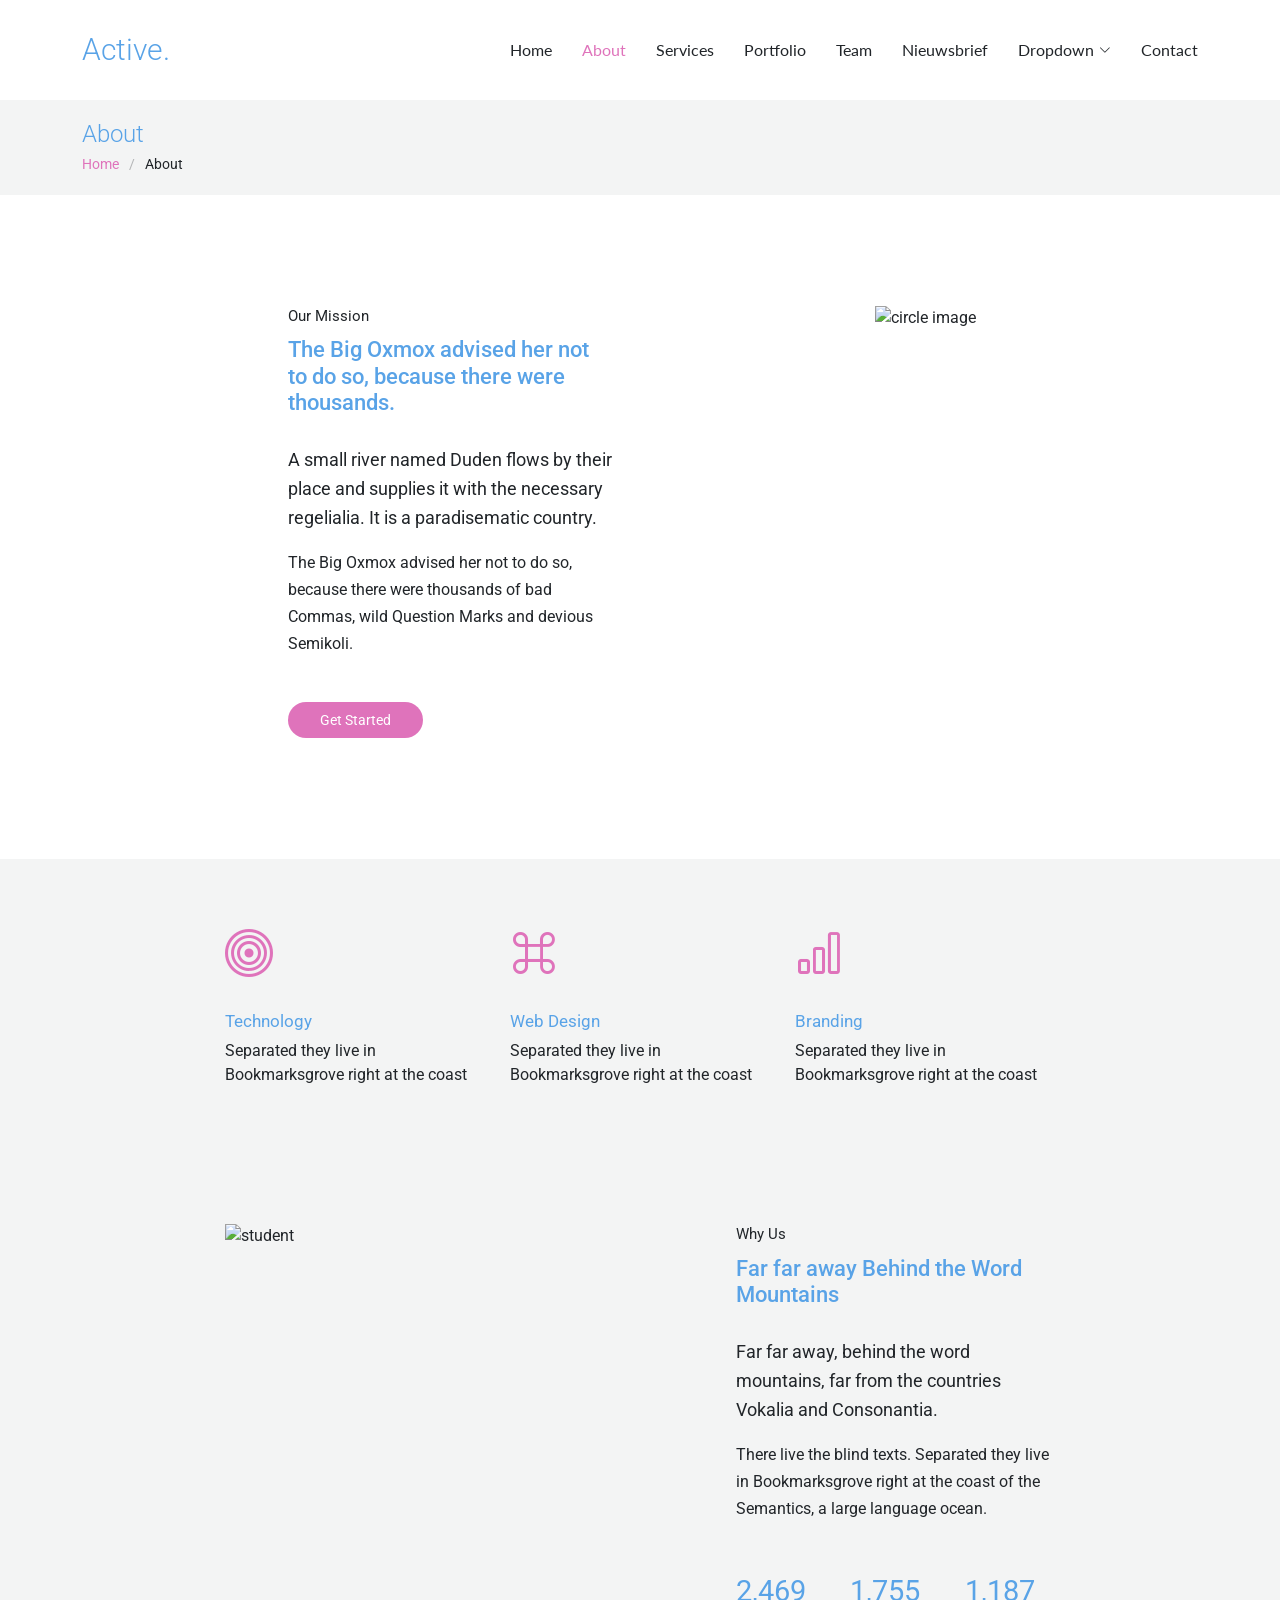
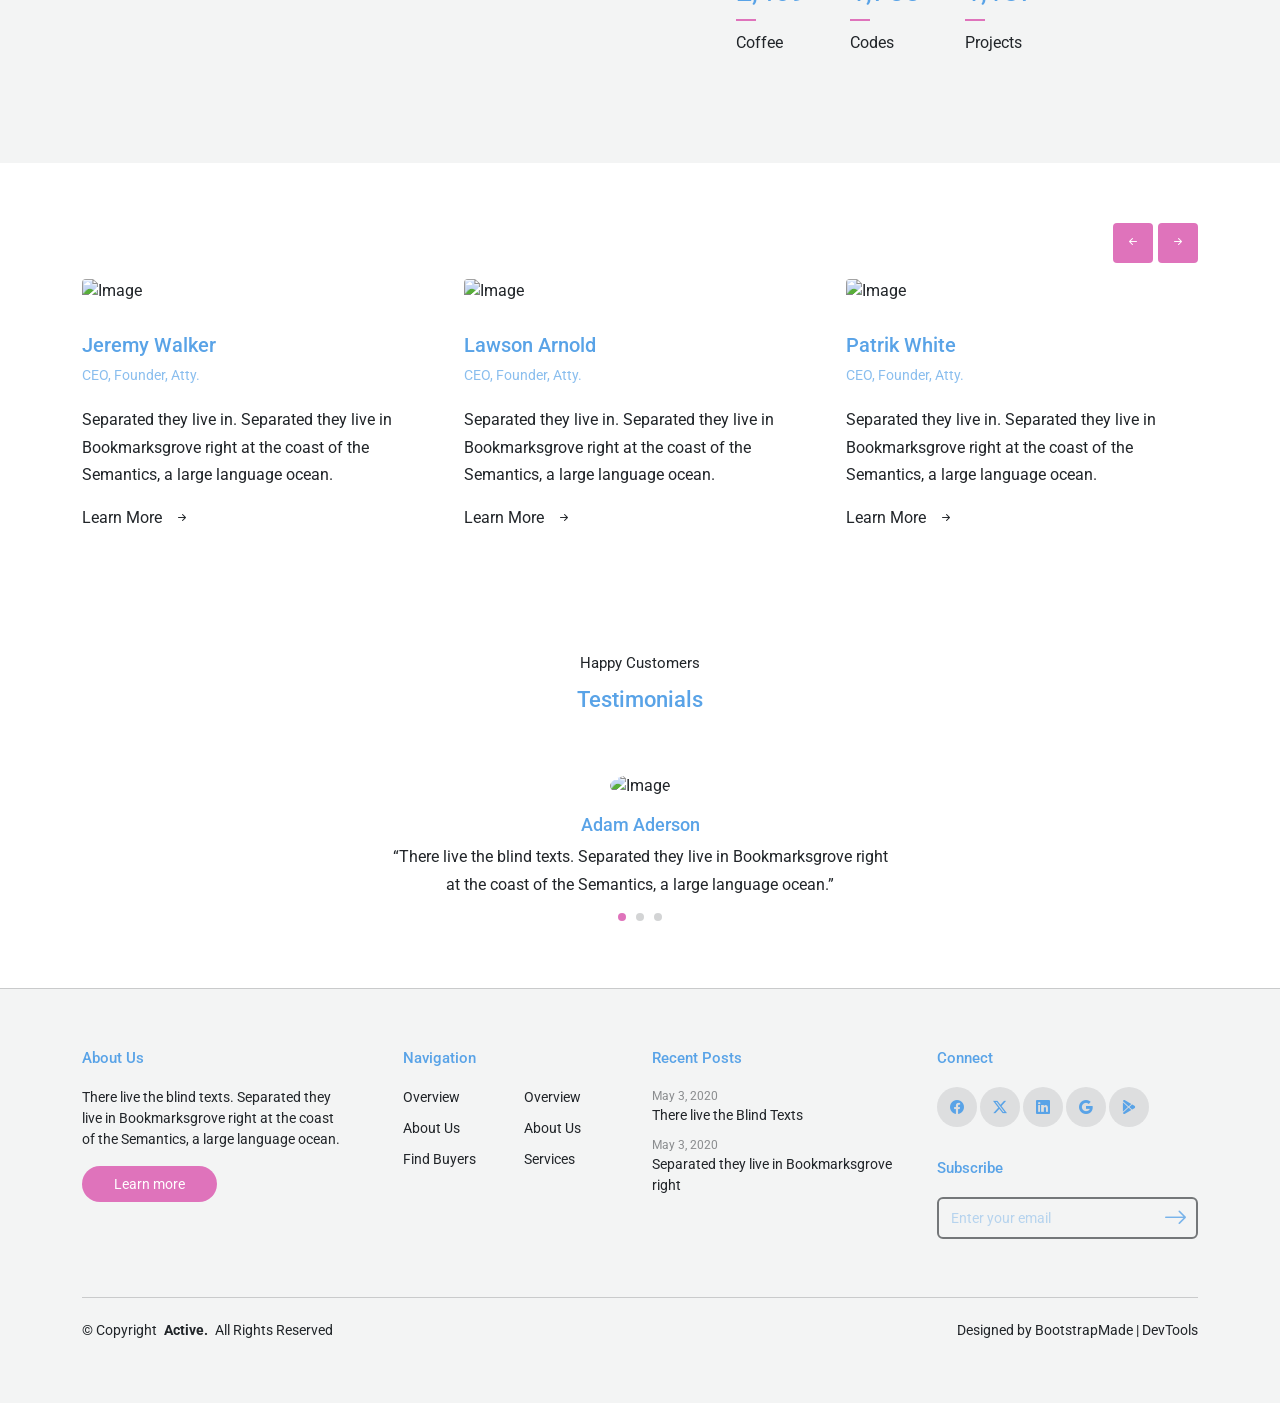
==== commit cb3ff9b7: "PhP removed + colour test" ====
--- a/about.html
+++ b/about.html
@@ -54,7 +54,7 @@
           <li><a href="services.html">Services</a></li>
           <li><a href="portfolio.html">Portfolio</a></li>
           <li><a href="team.html">Team</a></li>
-          <li><a href="blog.html">Blog</a></li>
+          <li><a href="blog.html">Nieuwsbrief</a></li>
           <li class="dropdown"><a href="#"><span>Dropdown</span> <i class="bi bi-chevron-down toggle-dropdown"></i></a>
             <ul>
               <li><a href="#">Dropdown 1</a></li>
--- a/assets/css/main.css
+++ b/assets/css/main.css
@@ -21,8 +21,8 @@
 :root { 
   --background-color: #ffffff; /* Background color for the entire website, including individual sections */
   --default-color: #212529; /* Default color used for the majority of the text content across the entire website */
-  --heading-color: #2d465e; /* Color for headings, subheadings and title throughout the website */
-  --accent-color: #34bf49; /* Accent color that represents your brand on the website. It's used for buttons, links, and other elements that need to stand out */
+  --heading-color: #59a3e7; /* Color for headings, subheadings and title throughout the website */
+  --accent-color: #df73bb; /* Accent color that represents your brand on the website. It's used for buttons, links, and other elements that need to stand out */
   --surface-color: #ffffff; /* The surface color is used as a background of boxed elements within sections, such as cards, icon boxes, or other elements that require a visual separation from the global background. */
   --contrast-color: #ffffff; /* Contrast color for text, ensuring readability against backgrounds of accent, heading, or default colors. */
 }
@@ -30,11 +30,11 @@
 /* Nav Menu Colors - The following color variables are used specifically for the navigation menu. They are separate from the global colors to allow for more customization options */
 :root {
   --nav-color: #212529;  /* The default color of the main navmenu links */
-  --nav-hover-color: #34bf49; /* Applied to main navmenu links when they are hovered over or active */
+  --nav-hover-color: #df73bb; /* Applied to main navmenu links when they are hovered over or active */
   --nav-mobile-background-color: #ffffff; /* Used as the background color for mobile navigation menu */
   --nav-dropdown-background-color: #ffffff; /* Used as the background color for dropdown items that appear when hovering over primary navigation items */
   --nav-dropdown-color: #212529; /* Used for navigation links of the dropdown items in the navigation menu. */
-  --nav-dropdown-hover-color: #34bf49; /* Similar to --nav-hover-color, this color is applied to dropdown navigation links when they are hovered over. */
+  --nav-dropdown-hover-color: #df73bb; /* Similar to --nav-hover-color, this color is applied to dropdown navigation links when they are hovered over. */
 }
 
 /* Color Presets - These classes override global colors when applied to any section or element, providing reuse of the sam color scheme. */
